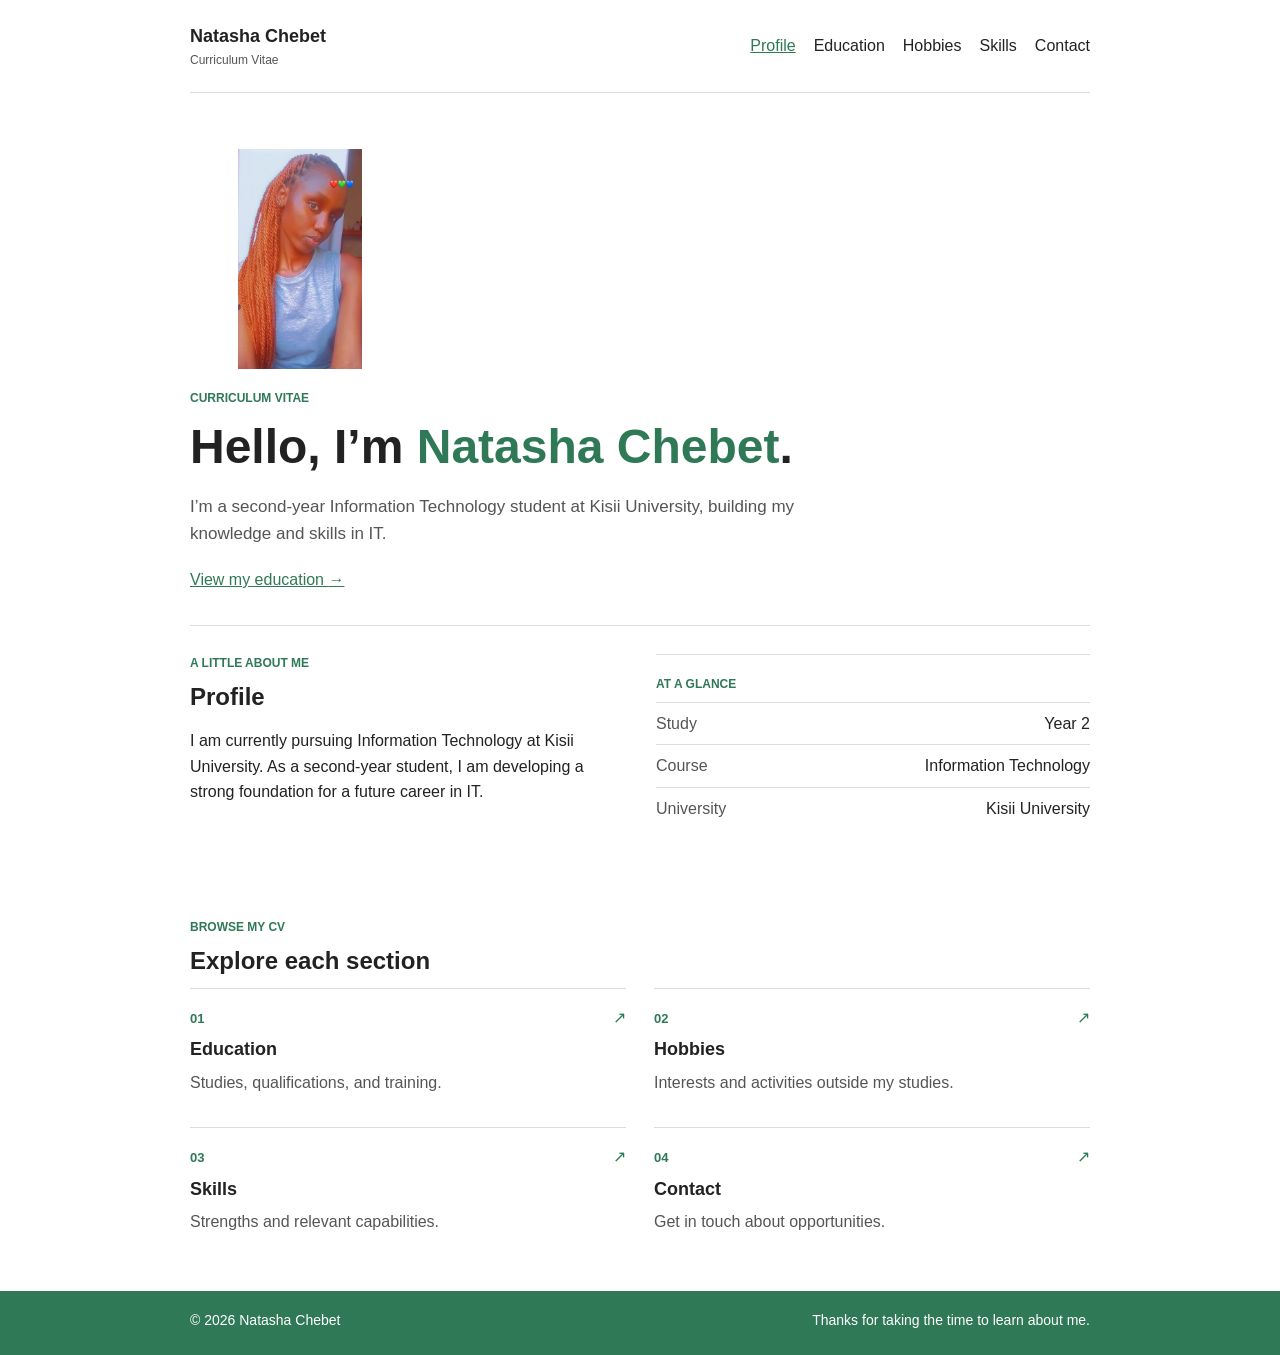
==== index.html @ f271f17d "Add files via upload" ====
<!doctype html>
<html lang="en">
<head>
  <meta charset="utf-8">
  <meta name="viewport" content="width=device-width, initial-scale=1">
  <meta name="description" content="Curriculum vitae of Natasha Chebet, a second-year IT student at Kisii University.">
  <title>Natasha Chebet | Curriculum Vitae</title>
  <link rel="stylesheet" href="styles.css">
</head>
<body>
  <header class="site-header">
    <a class="brand" href="index.html">Natasha Chebet<span>Curriculum Vitae</span></a>
    <nav aria-label="Main navigation">
      <a href="index.html" aria-current="page">Profile</a>
      <a href="education.html">Education</a>
      <a href="hobbies.html">Hobbies</a>
      <a href="skills.html">Skills</a>
      <a href="contact.html">Contact</a>
    </nav>
  </header>
  <main>
    <section class="hero">
      <img class="profile-photo" src="natasha.jpg" alt="Portrait of Natasha Chebet">
      <p class="eyebrow">CURRICULUM VITAE</p>
      <h1>Hello, I’m <span>Natasha Chebet</span>.</h1>
      <p class="intro">I’m a second-year Information Technology student at Kisii University, building my knowledge and skills in IT.</p>
      <a class="button" href="education.html">View my education <span aria-hidden="true">→</span></a>
    </section>
    <section class="content-section profile-grid" aria-labelledby="profile-title">
      <div>
        <p class="eyebrow">A LITTLE ABOUT ME</p>
        <h2 id="profile-title">Profile</h2>
        <p>I am currently pursuing Information Technology at Kisii University. As a second-year student, I am developing a strong foundation for a future career in IT.</p>
      </div>
      <aside class="highlight-card">
        <p class="eyebrow">AT A GLANCE</p>
        <dl>
          <div><dt>Study</dt><dd>Year 2</dd></div>
          <div><dt>Course</dt><dd>Information Technology</dd></div>
          <div><dt>University</dt><dd>Kisii University</dd></div>
        </dl>
      </aside>
    </section>
    <section class="content-section">
      <p class="eyebrow">BROWSE MY CV</p>
      <h2>Explore each section</h2>
      <div class="card-grid">
        <a class="link-card" href="education.html"><span class="card-number">01</span><h3>Education</h3><p>Studies, qualifications, and training.</p><span class="card-arrow" aria-hidden="true">↗</span></a>
        <a class="link-card" href="hobbies.html"><span class="card-number">02</span><h3>Hobbies</h3><p>Interests and activities outside my studies.</p><span class="card-arrow" aria-hidden="true">↗</span></a>
        <a class="link-card" href="skills.html"><span class="card-number">03</span><h3>Skills</h3><p>Strengths and relevant capabilities.</p><span class="card-arrow" aria-hidden="true">↗</span></a>
        <a class="link-card" href="contact.html"><span class="card-number">04</span><h3>Contact</h3><p>Get in touch about opportunities.</p><span class="card-arrow" aria-hidden="true">↗</span></a>
      </div>
    </section>
  </main>
  <footer class="site-footer">
    <span>© 2026 Natasha Chebet</span>
    <span>Thanks for taking the time to learn about me.</span>
  </footer>
</body>
</html>
---- styles.css ----
:root {
  color-scheme: light;
  --ink: #222;
  --muted: #555;
  --green: #2f7957;
  --line: #ddd;
}

* { box-sizing: border-box; }

body {
  margin: 0;
  color: var(--ink);
  background: #fff;
  font: 16px/1.6 Arial, sans-serif;
}

body.hobbies-page { background: lightblue; }

a { color: var(--green); }

.site-header, main {
  width: min(900px, calc(100% - 40px));
  margin: 0 auto;
}

.site-header {
  padding: 22px 0;
  display: flex;
  flex-wrap: wrap;
  align-items: center;
  justify-content: space-between;
  gap: 16px;
  border-bottom: 1px solid var(--line);
}

.brand {
  color: var(--ink);
  font-size: 18px;
  font-weight: 700;
  text-decoration: none;
}

.brand span {
  display: block;
  color: var(--muted);
  font-size: 12px;
  font-weight: 400;
}

nav { display: flex; flex-wrap: wrap; gap: 8px 18px; }
nav a { color: var(--ink); text-decoration: none; }
nav a:hover, nav a[aria-current="page"] { color: var(--green); text-decoration: underline; }

.hero, .page-heading { padding: 56px 0 32px; }
.hero { max-width: 700px; }
.profile-photo {
  display: block;
  width: min(220px, 100%);
  height: 220px;
  margin-bottom: 20px;
  object-fit: contain;
}

.eyebrow {
  margin: 0 0 8px;
  color: var(--green);
  font-size: 12px;
  font-weight: 700;
  text-transform: uppercase;
}

h1, h2, h3 { line-height: 1.3; }
h1 { margin: 0; font-size: clamp(32px, 6vw, 48px); }
h2 { margin: 0 0 12px; font-size: 24px; }
h3 { margin: 0 0 8px; font-size: 18px; }

.hero h1 span { color: var(--green); }
.intro { max-width: 650px; margin: 14px 0 0; color: var(--muted); font-size: 17px; }
.button { display: inline-block; margin-top: 20px; }

.content-section { padding: 28px 0 40px; }
.profile-grid, .contact-card, .skill-layout { display: grid; grid-template-columns: 1fr 1fr; gap: 32px; }
.profile-grid { border-top: 1px solid var(--line); }
.highlight-card, .skill-panel, .contact-card { padding: 20px 0; }
.highlight-card { border-top: 1px solid var(--line); }

dl { margin: 0; }
.highlight-card dl > div, .contact-details > div {
  display: flex;
  justify-content: space-between;
  gap: 16px;
  padding: 8px 0;
  border-top: 1px solid var(--line);
}
dt { color: var(--muted); }
dd { margin: 0; text-align: right; }

.card-grid { display: grid; grid-template-columns: repeat(2, 1fr); gap: 16px 28px; }
.link-card {
  position: relative;
  padding: 16px 0;
  border-top: 1px solid var(--line);
  text-decoration: none;
}
.link-card h3 { margin-top: 8px; color: var(--ink); }
.link-card p { margin: 0; color: var(--muted); }
.card-number, .date { color: var(--green); font-size: 13px; font-weight: 700; }
.card-arrow { position: absolute; top: 16px; right: 0; }

.timeline { padding-top: 8px; }
.timeline-item {
  display: grid;
  grid-template-columns: 170px 1fr;
  gap: 24px;
  padding: 22px 0;
  border-top: 1px solid var(--line);
}
.timeline-item h2 { margin: 0; }
.timeline-item p { margin: 6px 0; }
.timeline-item .date { margin: 2px 0 0; }
.muted, .timeline-item ul, .plain-list { color: var(--muted); }
.timeline-item ul { padding-left: 20px; }

.tag-list { display: flex; flex-wrap: wrap; gap: 8px 20px; margin: 14px 0; padding-left: 20px; }
.plain-list { padding-left: 20px; }
.contact-card { margin-bottom: 32px; }

.contact-divider { margin: 8px 0 32px; border: 0; border-top: 1px solid var(--line); }
.contact-form-section { max-width: 620px; padding-bottom: 48px; }
.contact-form-section h2 { margin-bottom: 20px; }
.contact-form { display: grid; gap: 16px; }
.form-field { display: grid; gap: 6px; }
.form-field label { font-weight: 700; }
.form-field input, .form-field textarea {
  width: 100%;
  padding: 10px 12px;
  border: 1px solid #aaa;
  border-radius: 3px;
  color: var(--ink);
  background: #fff;
  font: inherit;
}
.form-field textarea { resize: vertical; }
.copy-option { display: flex; align-items: center; gap: 8px; }
.contact-form button {
  justify-self: start;
  padding: 10px 18px;
  border: 0;
  border-radius: 3px;
  background: var(--green);
  color: #fff;
  font: inherit;
  cursor: pointer;
}
.contact-form button:hover { background: #246145; }

.site-footer {
  min-height: 64px;
  padding: 18px max(20px, calc((100% - 900px) / 2));
  display: flex;
  flex-wrap: wrap;
  justify-content: space-between;
  gap: 8px 20px;
  background: var(--green);
  color: #fff;
  font-size: 14px;
}
.site-footer a { color: #fff; }

:focus-visible { outline: 2px solid var(--green); outline-offset: 3px; }

@media (max-width: 600px) {
  .site-header { align-items: flex-start; flex-direction: column; }
  .profile-grid, .contact-card, .timeline-item { grid-template-columns: 1fr; gap: 12px; }
  .card-grid, .skill-layout { grid-template-columns: 1fr; }
}
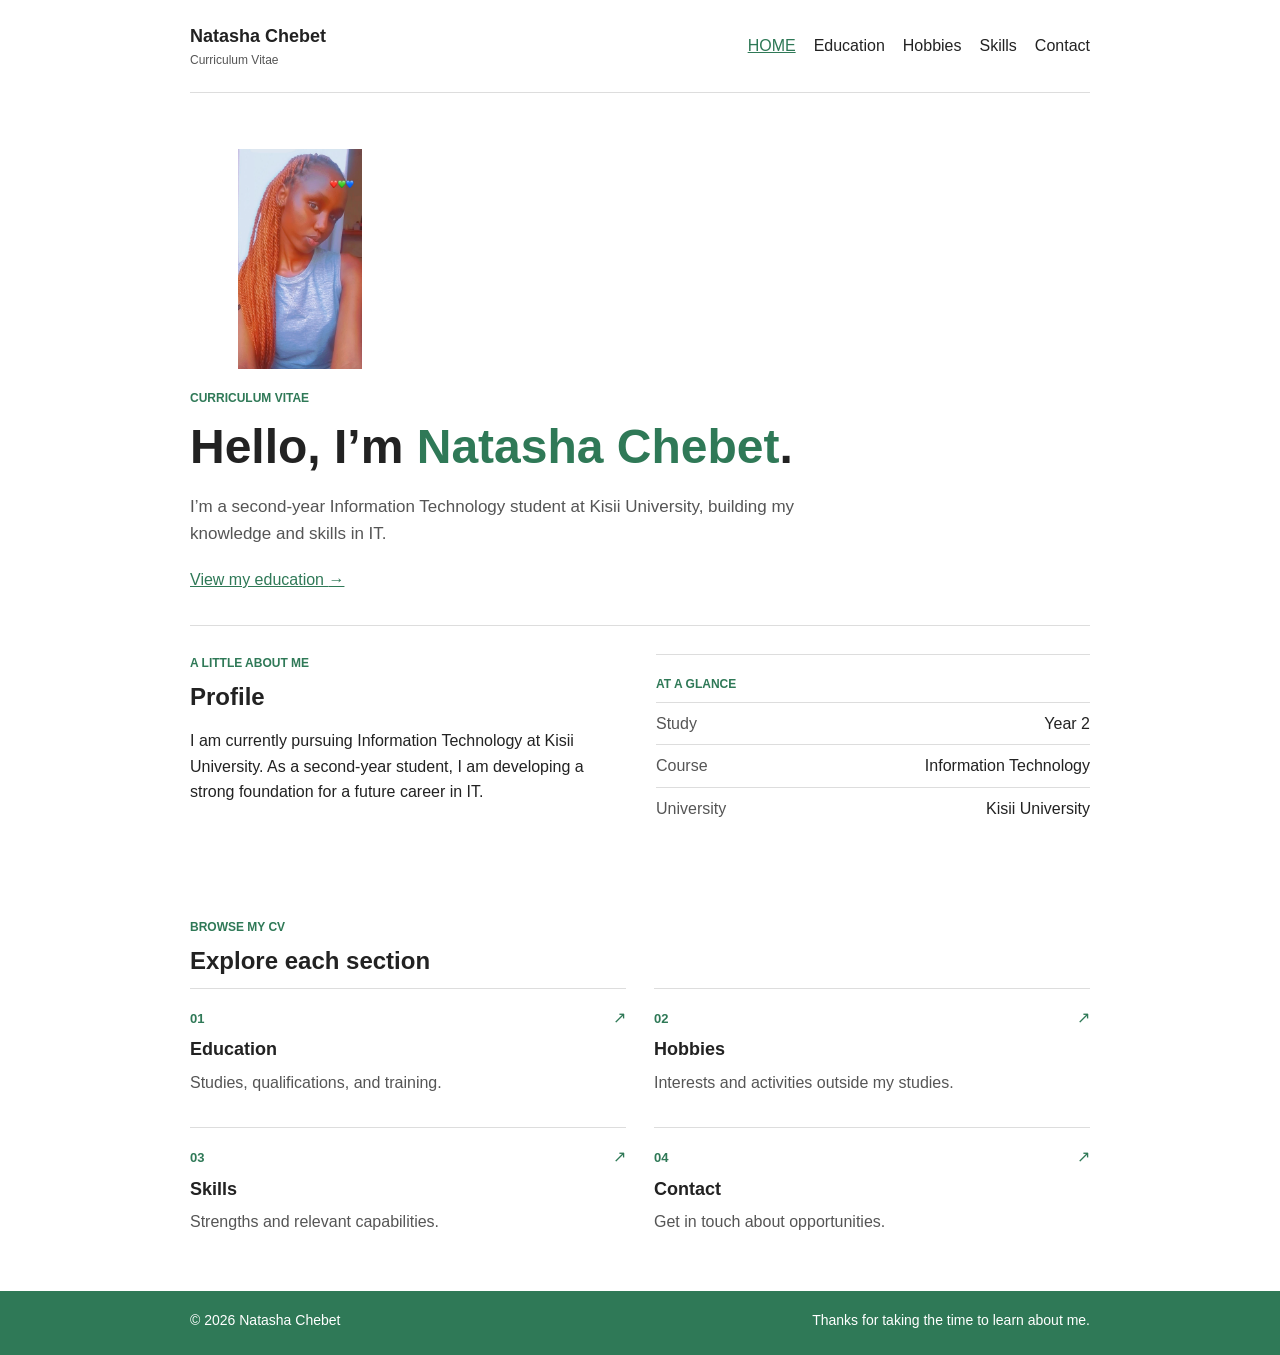
==== commit bf7979d5: "Change 'Profile' link to 'HOME' in index.html Updated navigation link text from 'Profile' to 'HOME' " ====
--- a/index.html
+++ b/index.html
@@ -11,7 +11,7 @@
   <header class="site-header">
     <a class="brand" href="index.html">Natasha Chebet<span>Curriculum Vitae</span></a>
     <nav aria-label="Main navigation">
-      <a href="index.html" aria-current="page">Profile</a>
+      <a href="index.html" aria-current="page">HOME</a>
       <a href="education.html">Education</a>
       <a href="hobbies.html">Hobbies</a>
       <a href="skills.html">Skills</a>
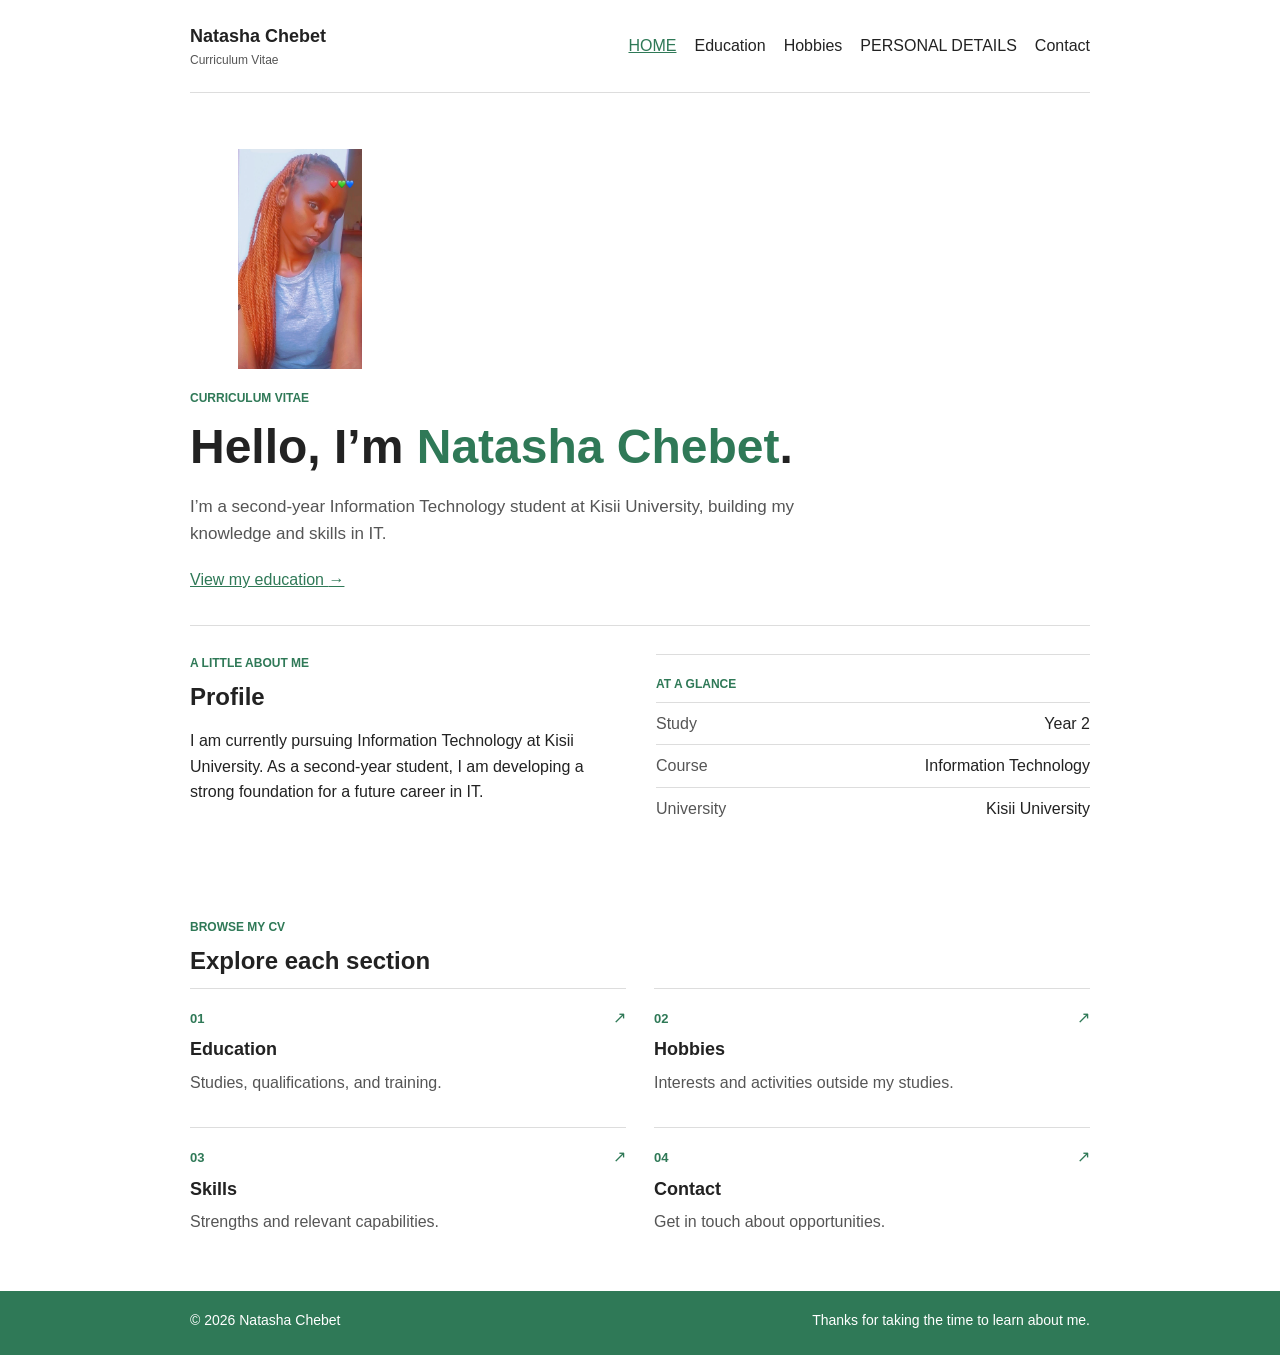
==== commit 07e2f4e7: "Change 'Skills' link text to 'PERSONAL DETAILS' Updated navigation link for skills section." ====
--- a/index.html
+++ b/index.html
@@ -14,7 +14,7 @@
       <a href="index.html" aria-current="page">HOME</a>
       <a href="education.html">Education</a>
       <a href="hobbies.html">Hobbies</a>
-      <a href="skills.html">Skills</a>
+      <a href="skills.html">PERSONAL DETAILS</a>
       <a href="contact.html">Contact</a>
     </nav>
   </header>
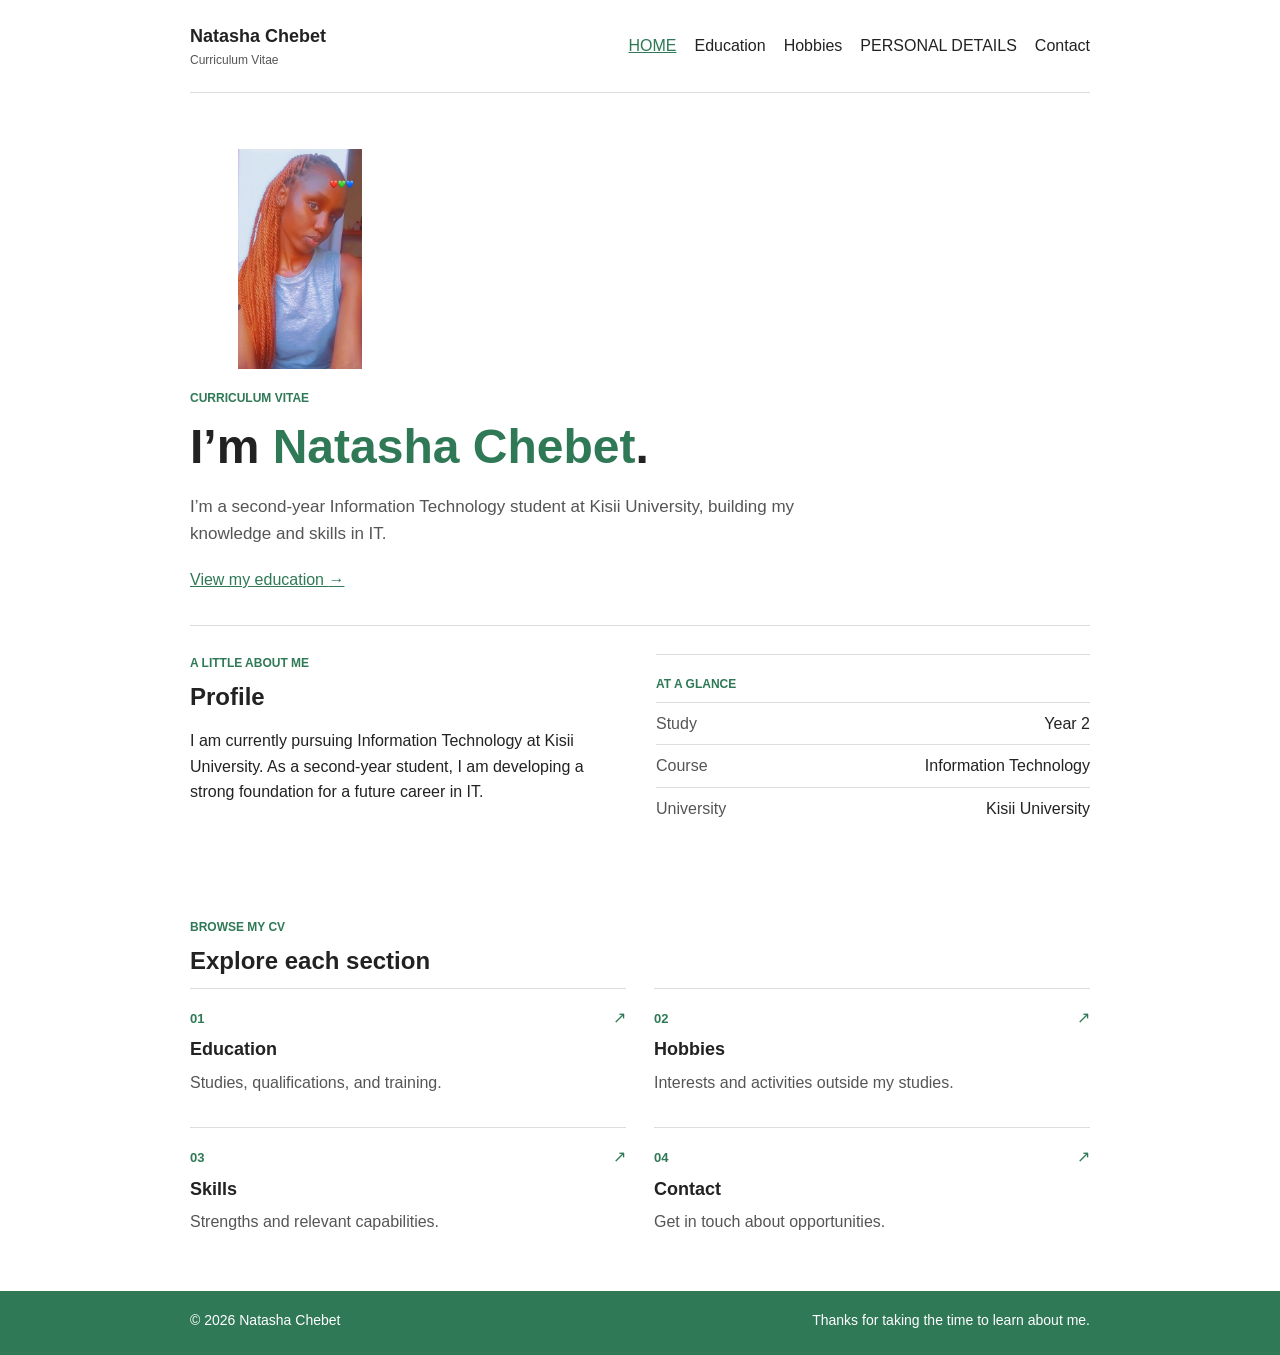
==== commit dc37d0e4: "Fix HTML encoding issues in index.html" ====
--- a/index.html
+++ b/index.html
@@ -22,7 +22,7 @@
     <section class="hero">
       <img class="profile-photo" src="natasha.jpg" alt="Portrait of Natasha Chebet">
       <p class="eyebrow">CURRICULUM VITAE</p>
-      <h1>Hello, I’m <span>Natasha Chebet</span>.</h1>
+      <h1>I’m <span>Natasha Chebet</span>.</h1>
       <p class="intro">I’m a second-year Information Technology student at Kisii University, building my knowledge and skills in IT.</p>
       <a class="button" href="education.html">View my education <span aria-hidden="true">→</span></a>
     </section>
